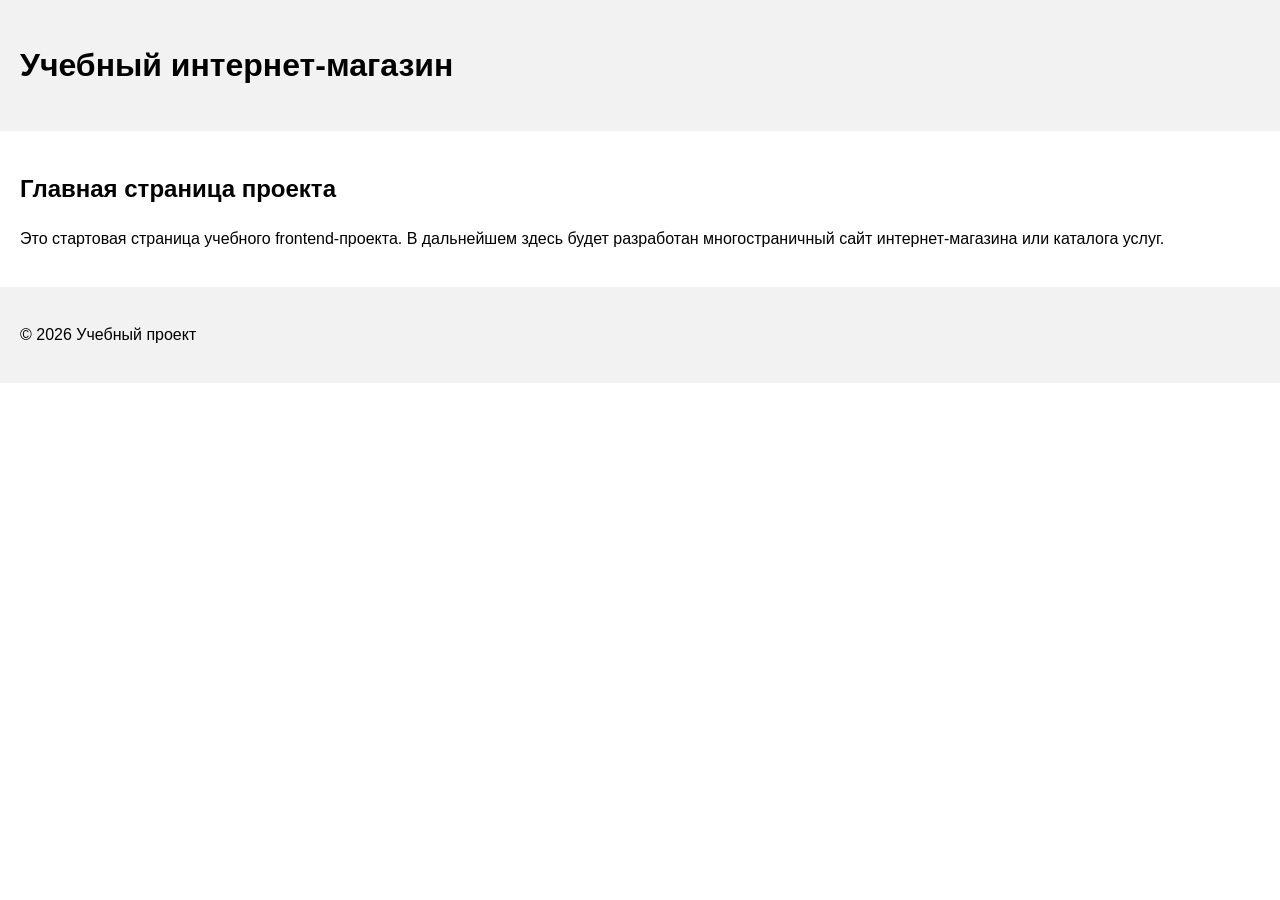
==== index.html @ 60a9a489 "сохраняю свои изменения" ====
<!DOCTYPE html>
<html lang="ru">
<head>
  <meta charset="UTF-8">
  <meta name="viewport" content="width=device-width, initial-scale=1.0">
  <title>Каталог товаров</title>
  <link rel="stylesheet" href="css/style.css">
</head>
<body>
  <header>
    <h1>Учебный интернет-магазин</h1>
  </header>

  <main>
    <section>
      <h2>Главная страница проекта</h2>
      <p>
        Это стартовая страница учебного frontend-проекта.
        В дальнейшем здесь будет разработан многостраничный сайт
        интернет-магазина или каталога услуг.
      </p>
    </section>
  </main>

  <footer>
    <p>&copy; 2026 Учебный проект</p>
  </footer>
</body>
</html>
---- css/style.css ----
body {
  margin: 0;
  font-family: Arial, sans-serif;
  line-height: 1.5;
}

header,
main,
footer {
  padding: 20px;
}

header {
  background-color: #f2f2f2;
}

footer {
  background-color: #f2f2f2;
}
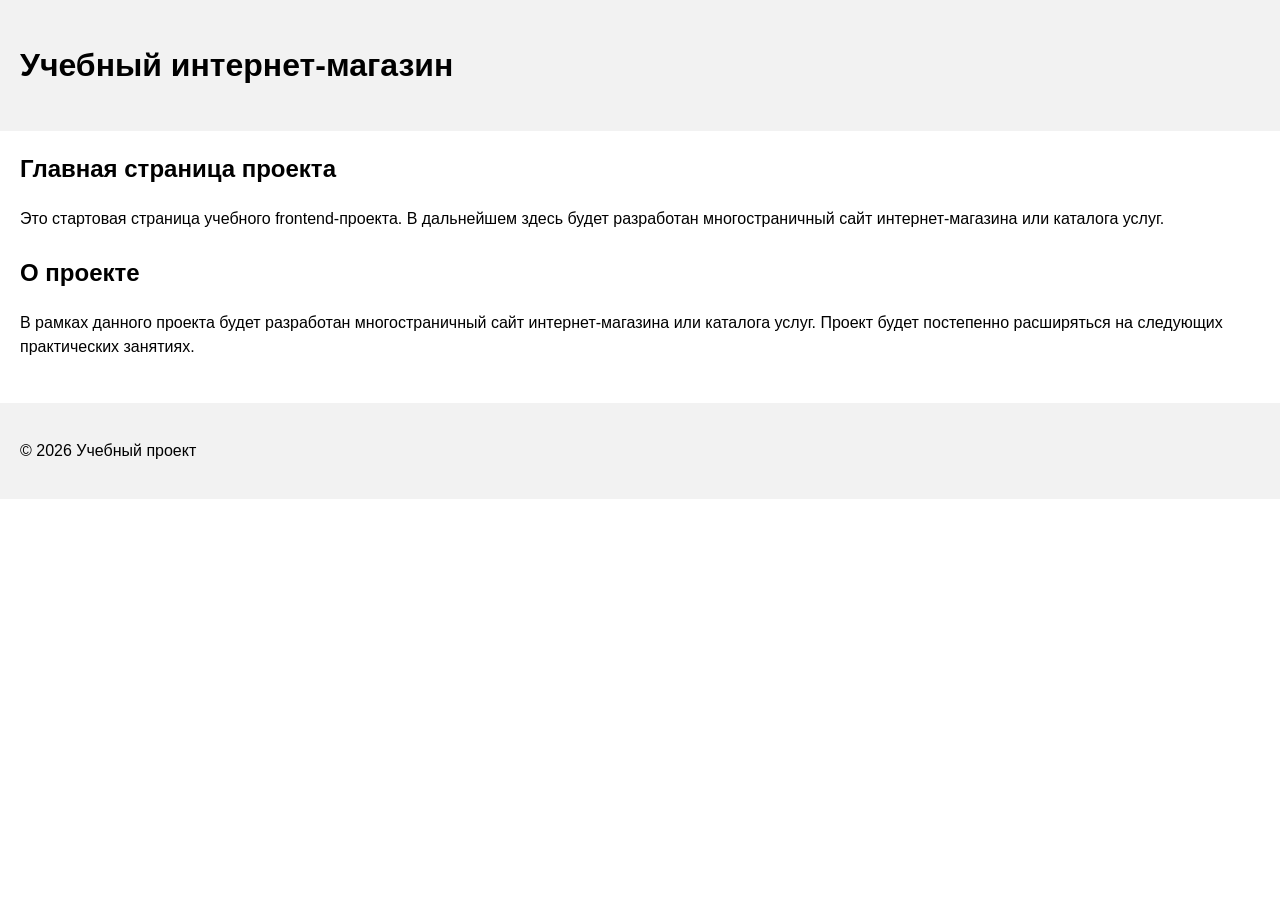
==== commit 9281b2d9: "eghv93r" ====
--- a/index.html
+++ b/index.html
@@ -20,6 +20,15 @@
         интернет-магазина или каталога услуг.
       </p>
     </section>
+    <section>
+  <h2>О проекте</h2>
+  <p>
+    В рамках данного проекта будет разработан многостраничный сайт
+    интернет-магазина или каталога услуг. Проект будет постепенно
+    расширяться на следующих практических занятиях.
+  </p>
+</section>
+
   </main>
 
   <footer>
--- a/css/style.css
+++ b/css/style.css
@@ -17,3 +17,10 @@
 footer {
   background-color: #f2f2f2;
 }
+section {
+  margin-bottom: 24px;
+}
+
+section h2 {
+  margin-top: 0;
+}
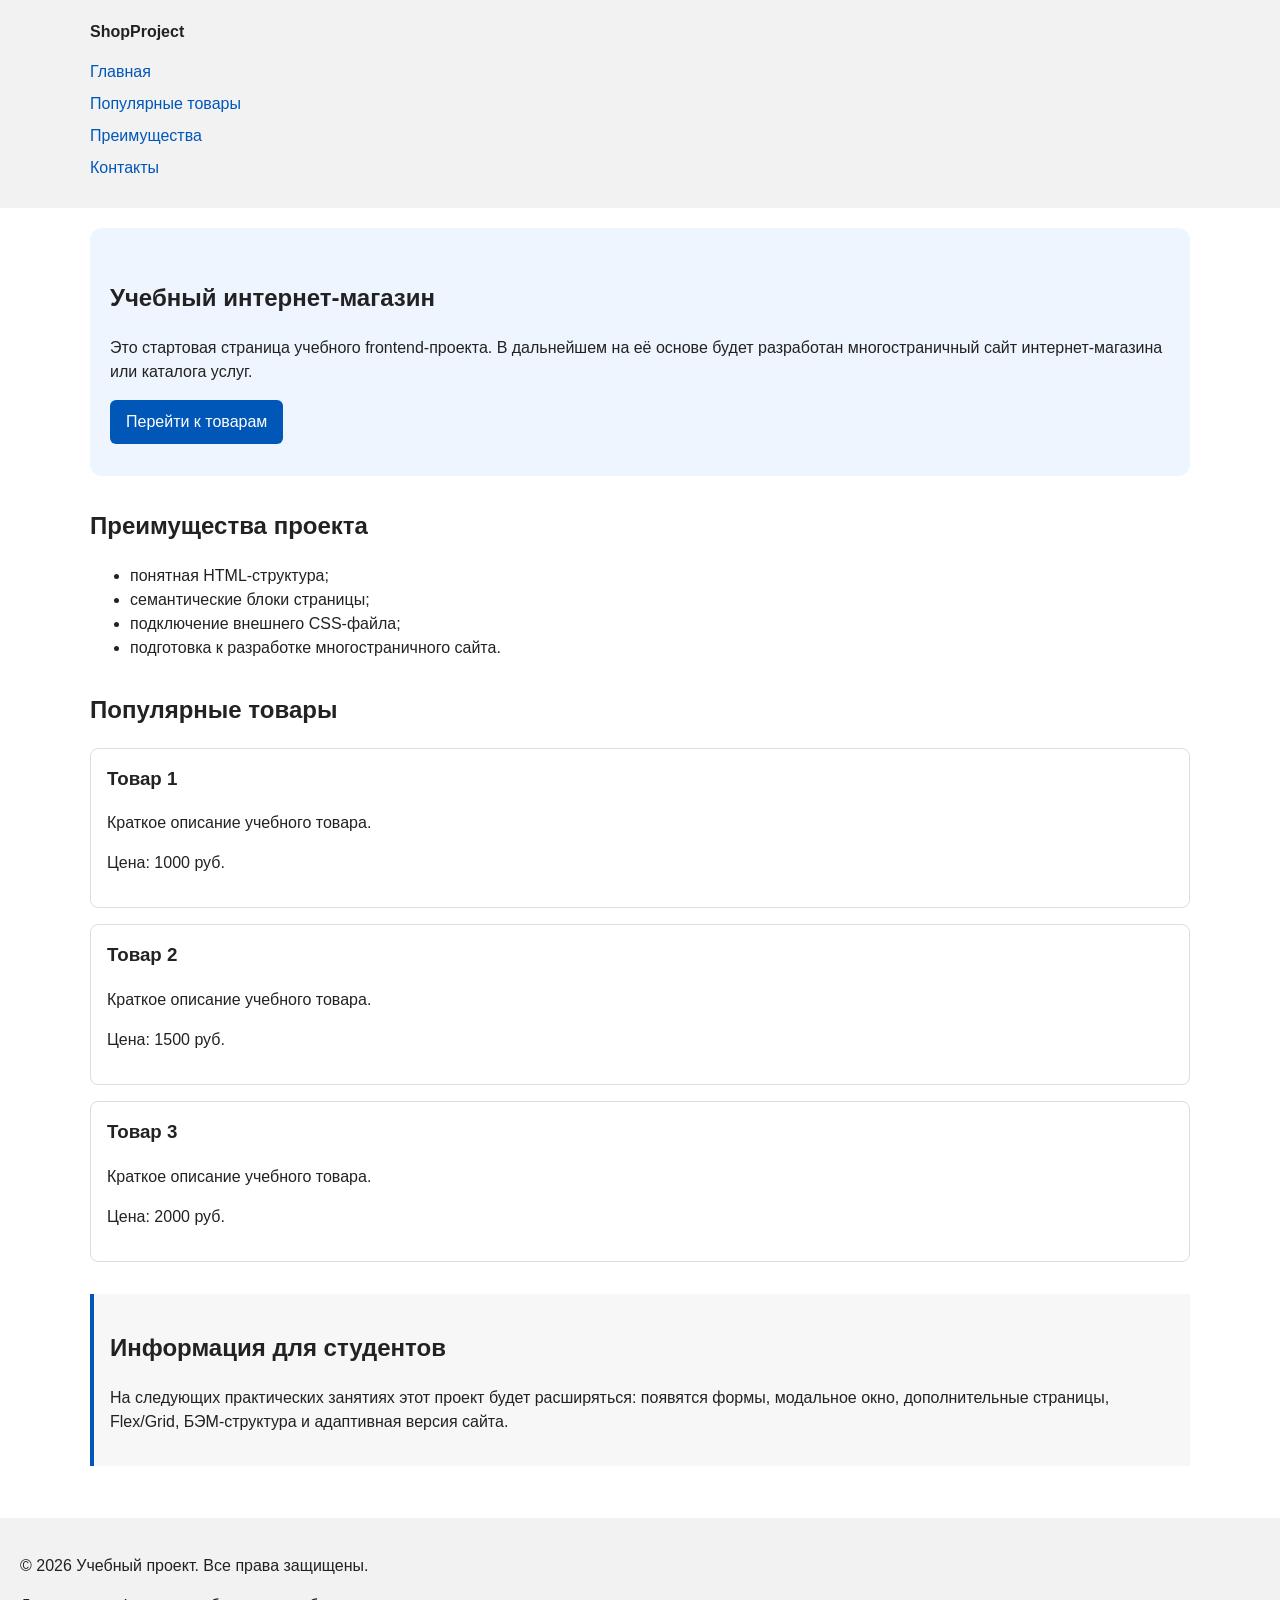
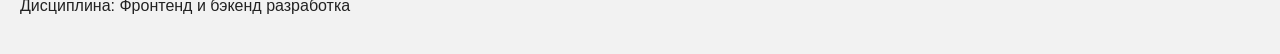
==== commit d2282250: "Сделал HTML и css" ====
--- a/index.html
+++ b/index.html
@@ -3,36 +3,83 @@
 <head>
   <meta charset="UTF-8">
   <meta name="viewport" content="width=device-width, initial-scale=1.0">
-  <title>Каталог товаров</title>
+  <title>Учебный интернет-магазин</title>
   <link rel="stylesheet" href="css/style.css">
 </head>
 <body>
-  <header>
-    <h1>Учебный интернет-магазин</h1>
-  </header>
+    <header>
+  <div class="site-header">
+    <a class="site-logo" href="index.html">ShopProject</a>
 
-  <main>
-    <section>
-      <h2>Главная страница проекта</h2>
-      <p>
-        Это стартовая страница учебного frontend-проекта.
-        В дальнейшем здесь будет разработан многостраничный сайт
-        интернет-магазина или каталога услуг.
-      </p>
-    </section>
-    <section>
-  <h2>О проекте</h2>
+    <nav class="site-nav" aria-label="Основная навигация">
+      <ul class="site-nav__list">
+        <li><a href="index.html">Главная</a></li>
+        <li><a href="#popular">Популярные товары</a></li>
+        <li><a href="#advantages">Преимущества</a></li>
+        <li><a href="#contacts">Контакты</a></li>
+      </ul>
+    </nav>
+  </div>
+</header>
+<main>
+  <!-- Основное содержимое страницы -->
+   <section class="hero">
+  <h1>Учебный интернет-магазин</h1>
   <p>
-    В рамках данного проекта будет разработан многостраничный сайт
-    интернет-магазина или каталога услуг. Проект будет постепенно
-    расширяться на следующих практических занятиях.
+    Это стартовая страница учебного frontend-проекта.
+    В дальнейшем на её основе будет разработан многостраничный сайт
+    интернет-магазина или каталога услуг.
   </p>
+  <a class="button" href="#popular">Перейти к товарам</a>
 </section>
+<section class="section" id="advantages">
+  <h2>Преимущества проекта</h2>
 
-  </main>
+  <ul class="advantages-list">
+    <li>понятная HTML-структура;</li>
+    <li>семантические блоки страницы;</li>
+    <li>подключение внешнего CSS-файла;</li>
+    <li>подготовка к разработке многостраничного сайта.</li>
+  </ul>
+</section>
+<section class="section" id="popular">
+  <h2>Популярные товары</h2>
 
-  <footer>
-    <p>&copy; 2026 Учебный проект</p>
-  </footer>
+  <article class="product-card">
+    <h3>Товар 1</h3>
+    <p>Краткое описание учебного товара.</p>
+    <p>Цена: 1000 руб.</p>
+  </article>
+
+  <article class="product-card">
+    <h3>Товар 2</h3>
+    <p>Краткое описание учебного товара.</p>
+    <p>Цена: 1500 руб.</p>
+  </article>
+
+  <article class="product-card">
+    <h3>Товар 3</h3>
+    <p>Краткое описание учебного товара.</p>
+    <p>Цена: 2000 руб.</p>
+  </article>
+</section>
+<aside class="aside-info">
+  <h2>Информация для студентов</h2>
+  <p>
+    На следующих практических занятиях этот проект будет расширяться:
+    появятся формы, модальное окно, дополнительные страницы, Flex/Grid,
+    БЭМ-структура и адаптивная версия сайта.
+  </p>
+</aside>
+
+</main>
+
+<footer id="contacts">
+  <p>&copy; 2026 Учебный проект. Все права защищены.</p>
+  <p>Дисциплина: Фронтенд и бэкенд разработка</p>
+</footer>
+
+
+
 </body>
 </html>
--- a/css/style.css
+++ b/css/style.css
@@ -1,26 +1,171 @@
+/* 
+  Универсальное правило для всех элементов.
+  border-box делает расчёт размеров более понятным:
+  width включает content, padding и border.
+*/
+* {
+  box-sizing: border-box;
+}
+
+/*
+  Убираем стандартный внешний отступ браузера у body.
+  Без этого вокруг страницы может появиться белая рамка.
+*/
 body {
   margin: 0;
   font-family: Arial, sans-serif;
   line-height: 1.5;
+  color: #222222;
+  background-color: #ffffff;
 }
 
+/*
+  Задаём внутренние отступы для основных областей страницы.
+  Это делает содержимое визуально отделённым от краёв окна браузера.
+*/
 header,
 main,
 footer {
   padding: 20px;
 }
 
+/*
+  Оформляем шапку страницы.
+  Пока используется простой светло-серый фон.
+*/
 header {
   background-color: #f2f2f2;
 }
 
+/*
+  Оформляем подвал страницы тем же фоном,
+  чтобы визуально отделить его от основного содержимого.
+*/
 footer {
   background-color: #f2f2f2;
 }
-section {
-  margin-bottom: 24px;
+
+/*
+  Ограничиваем ширину содержимого шапки,
+  чтобы оно не растягивалось слишком сильно на широких экранах.
+*/
+.site-header {
+  max-width: 1100px;
+  margin: 0 auto;
 }
 
-section h2 {
+/*
+  Оформляем текстовый логотип.
+*/
+.site-logo {
+  font-weight: bold;
+  text-decoration: none;
+  color: #222222;
+}
+
+/*
+  Убираем стандартные отступы и маркеры списка навигации.
+*/
+.site-nav__list {
+  padding: 0;
+  margin: 16px 0 0;
+  list-style: none;
+}
+
+/*
+  Добавляем расстояние между пунктами меню.
+*/
+.site-nav__list li {
+  margin-bottom: 8px;
+}
+
+/*
+  Оформляем ссылки меню.
+*/
+.site-nav__list a {
+  color: #0057b8;
+  text-decoration: none;
+}
+
+/*
+  При наведении мыши подчёркиваем ссылку.
+  Подробно состояния интерфейса будут рассмотрены в практической работе 1.7.
+*/
+.site-nav__list a:hover {
+  text-decoration: underline;
+}
+
+/*
+  Hero-блок — первый крупный блок страницы.
+  Он визуально отделяется от остальных разделов фоном и отступами.
+*/
+.hero {
+  max-width: 1100px;
+  margin: 0 auto 32px;
+  padding: 32px 20px;
+  background-color: #eef5ff;
+  border-radius: 12px;
+}
+
+/*
+  Общий класс для разделов страницы.
+*/
+.section {
+  max-width: 1100px;
+  margin: 0 auto 32px;
+}
+
+/*
+  Убираем лишний верхний отступ у заголовков разделов.
+*/
+.section h2 {
   margin-top: 0;
 }
+
+/*
+  Карточка товара — самостоятельный блок.
+  На следующих занятиях карточки будут доработаны и выстроены в сетку.
+*/
+.product-card {
+  margin-bottom: 16px;
+  padding: 16px;
+  border: 1px solid #dddddd;
+  border-radius: 8px;
+  background-color: #ffffff;
+}
+
+/*
+  Убираем лишний верхний отступ у заголовка карточки.
+*/
+.product-card h3 {
+  margin-top: 0;
+}
+/*
+  Пока это обычная ссылка, но визуально она оформляется как кнопка.
+*/
+.button {
+  display: inline-block;
+  padding: 10px 16px;
+  color: #ffffff;
+  background-color: #0057b8;
+  text-decoration: none;
+  border-radius: 6px;
+}
+
+/*
+  Простое состояние наведения для кнопки.
+*/
+.button:hover {
+  background-color: #003f86;
+}
+
+/*
+  Дополнительный информационный блок.
+*/
+.aside-info {
+  max-width: 1100px;
+  margin: 0 auto 32px;
+  padding: 16px;
+  border-left: 4px solid #0057b8;
+  background-color: #f7f7f7;
+}
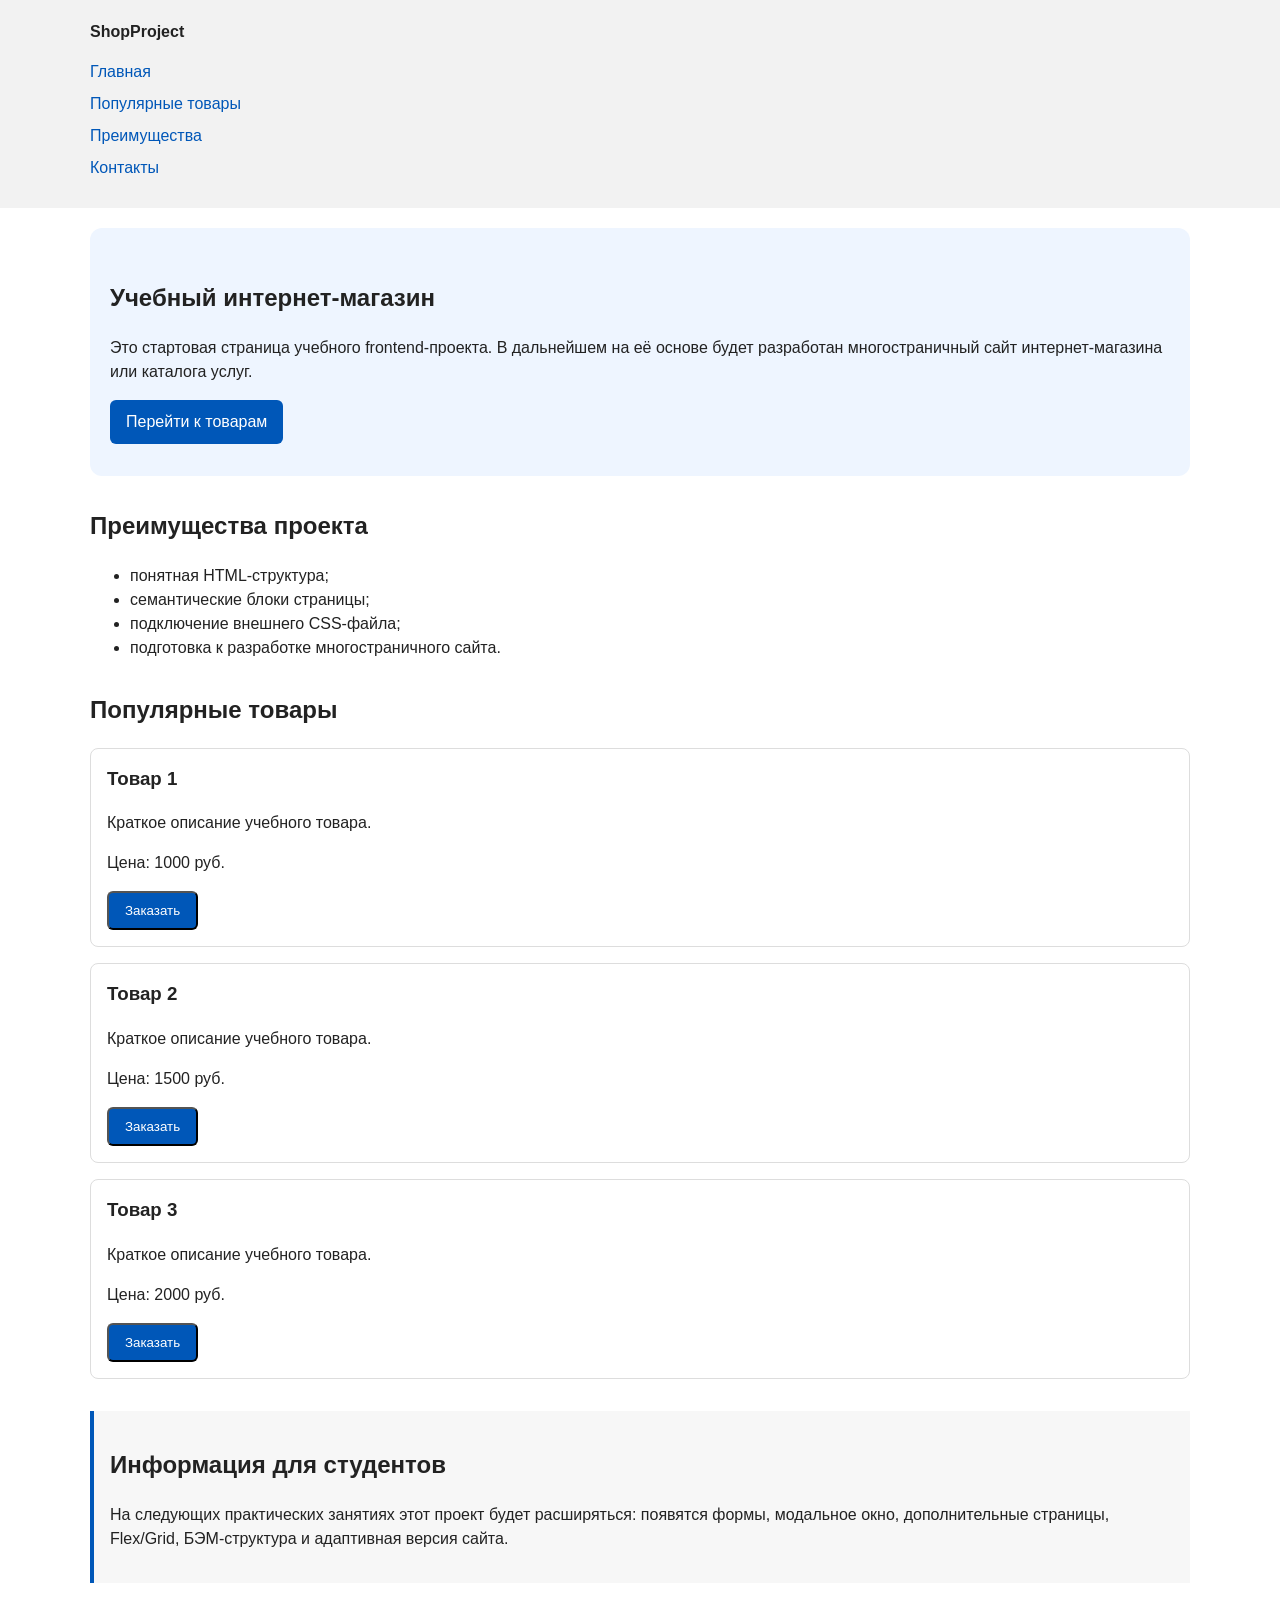
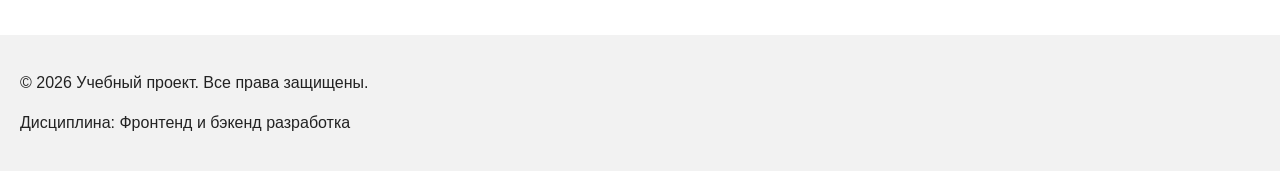
==== commit 7cf08811: "feat: add order form modal and validation" ====
--- a/index.html
+++ b/index.html
@@ -5,6 +5,7 @@
   <meta name="viewport" content="width=device-width, initial-scale=1.0">
   <title>Учебный интернет-магазин</title>
   <link rel="stylesheet" href="css/style.css">
+  <script src="js/main.js" defer></script>
 </head>
 <body>
     <header>
@@ -49,18 +50,27 @@
     <h3>Товар 1</h3>
     <p>Краткое описание учебного товара.</p>
     <p>Цена: 1000 руб.</p>
+    <button class="button product-card__button" type="button" data-product="Товар 1">
+  Заказать
+</button>
   </article>
 
   <article class="product-card">
     <h3>Товар 2</h3>
     <p>Краткое описание учебного товара.</p>
     <p>Цена: 1500 руб.</p>
+    <button class="button product-card__button" type="button" data-product="Товар 1">
+  Заказать
+</button>
   </article>
 
   <article class="product-card">
     <h3>Товар 3</h3>
     <p>Краткое описание учебного товара.</p>
     <p>Цена: 2000 руб.</p>
+    <button class="button product-card__button" type="button" data-product="Товар 1">
+  Заказать
+</button>
   </article>
 </section>
 <aside class="aside-info">
@@ -79,6 +89,103 @@
   <p>Дисциплина: Фронтенд и бэкенд разработка</p>
 </footer>
 
+<dialog class="order-dialog" id="order-dialog" aria-labelledby="order-dialog-title">
+  <h2 id="order-dialog-title">Оформление заявки</h2>
+
+  <form class="order-form" id="order-form" action="#" method="post" novalidate>
+    <input id="selected-product" name="selected-product" type="hidden">
+
+    <div class="form-field">
+      <label for="order-name">Имя</label>
+      <input
+        id="order-name"
+        name="name"
+        type="text"
+        placeholder="Введите ваше имя"
+        minlength="2"
+        autocomplete="given-name"
+        required
+      >
+    </div>
+
+    <div class="form-field">
+      <label for="order-email">E-mail</label>
+      <input
+        id="order-email"
+        name="email"
+        type="email"
+        placeholder="example@mail.ru"
+        autocomplete="email"
+        required
+      >
+    </div>
+
+    <div class="form-field">
+      <label for="order-phone">Телефон</label>
+      <input
+        id="order-phone"
+        name="phone"
+        type="tel"
+        inputmode="tel"
+        placeholder="+7 (900) 000-00-00"
+        pattern="^\+7 \(\d{3}\) \d{3}-\d{2}-\d{2}$"
+        required
+      >
+      <small>Формат: +7 (900) 000-00-00</small>
+    </div>
+
+    <div class="form-field">
+      <label for="order-date">Дата связи</label>
+      <input
+        id="order-date"
+        name="date"
+        type="date"
+      >
+    </div>
+
+    <div class="form-field">
+      <label for="order-topic">Тема заявки</label>
+      <select id="order-topic" name="topic" required>
+        <option value="">Выберите тему</option>
+        <option value="product">Заказ товара</option>
+        <option value="consultation">Консультация</option>
+        <option value="delivery">Доставка</option>
+      </select>
+    </div>
+
+    <div class="form-field">
+      <label for="order-comment">Комментарий</label>
+      <textarea
+        id="order-comment"
+        name="comment"
+        rows="4"
+        placeholder="Укажите дополнительную информацию"
+      ></textarea>
+    </div>
+
+    <div class="form-field form-field--checkbox">
+      <label>
+        <input
+          id="order-agreement"
+          name="agreement"
+          type="checkbox"
+          required
+        >
+        Я согласен на обработку данных
+      </label>
+    </div>
+
+    <div class="form-actions">
+      <button type="button" id="close-order-dialog">Закрыть</button>
+      <button type="submit">Отправить заявку</button>
+    </div>
+  </form>
+</dialog>
+
+<p class="success-message" id="success-message" hidden>
+  Форма успешно отправлена!
+</p>
+
 
 
 </body>
--- a/css/style.css
+++ b/css/style.css
@@ -169,3 +169,106 @@
   border-left: 4px solid #0057b8;
   background-color: #f7f7f7;
 }
+
+
+/*
+  Модальное окно.
+  Элемент dialog сам умеет открываться поверх страницы.
+*/
+.order-dialog {
+  width: min(100% - 32px, 560px);
+  padding: 24px;
+  border: none;
+  border-radius: 12px;
+}
+
+/*
+  Затемнение фона за модальным окном.
+*/
+.order-dialog::backdrop {
+  background-color: rgba(0, 0, 0, 0.5);
+}
+
+/*
+  Поле формы.
+  Каждый блок получает нижний отступ.
+*/
+.form-field {
+  margin-bottom: 16px;
+}
+
+/*
+  Подпись поля.
+*/
+.form-field label {
+  display: block;
+  margin-bottom: 6px;
+}
+
+/*
+  Основные поля формы.
+*/
+.form-field input,
+.form-field select,
+.form-field textarea {
+  width: 100%;
+  padding: 10px 12px;
+  border: 1px solid #cccccc;
+  border-radius: 6px;
+  font: inherit;
+}
+
+/*
+  Checkbox не должен занимать всю ширину.
+*/
+.form-field input[type="checkbox"] {
+  width: auto;
+}
+
+/*
+  Подсказка под полем телефона.
+*/
+.form-field small {
+  display: block;
+  margin-top: 4px;
+  color: #666666;
+}
+
+/*
+  Видимый фокус для клавиатурной навигации.
+*/
+.form-field input:focus-visible,
+.form-field select:focus-visible,
+.form-field textarea:focus-visible,
+.form-actions button:focus-visible {
+  outline: 2px solid #0057b8;
+  outline-offset: 2px;
+}
+
+/*
+  Подсветка ошибочных полей.
+  Атрибут aria-invalid будет добавляться через JavaScript.
+*/
+[aria-invalid="true"] {
+  border-color: #b00020;
+}
+
+/*
+  Кнопки формы.
+*/
+.form-actions {
+  display: flex;
+  gap: 12px;
+  margin-top: 20px;
+}
+
+/*
+  Сообщение об успешной отправке.
+*/
+.success-message {
+  max-width: 1100px;
+  margin: 24px auto;
+  padding: 16px;
+  border-left: 4px solid #168a2f;
+  background-color: #eefaf0;
+}
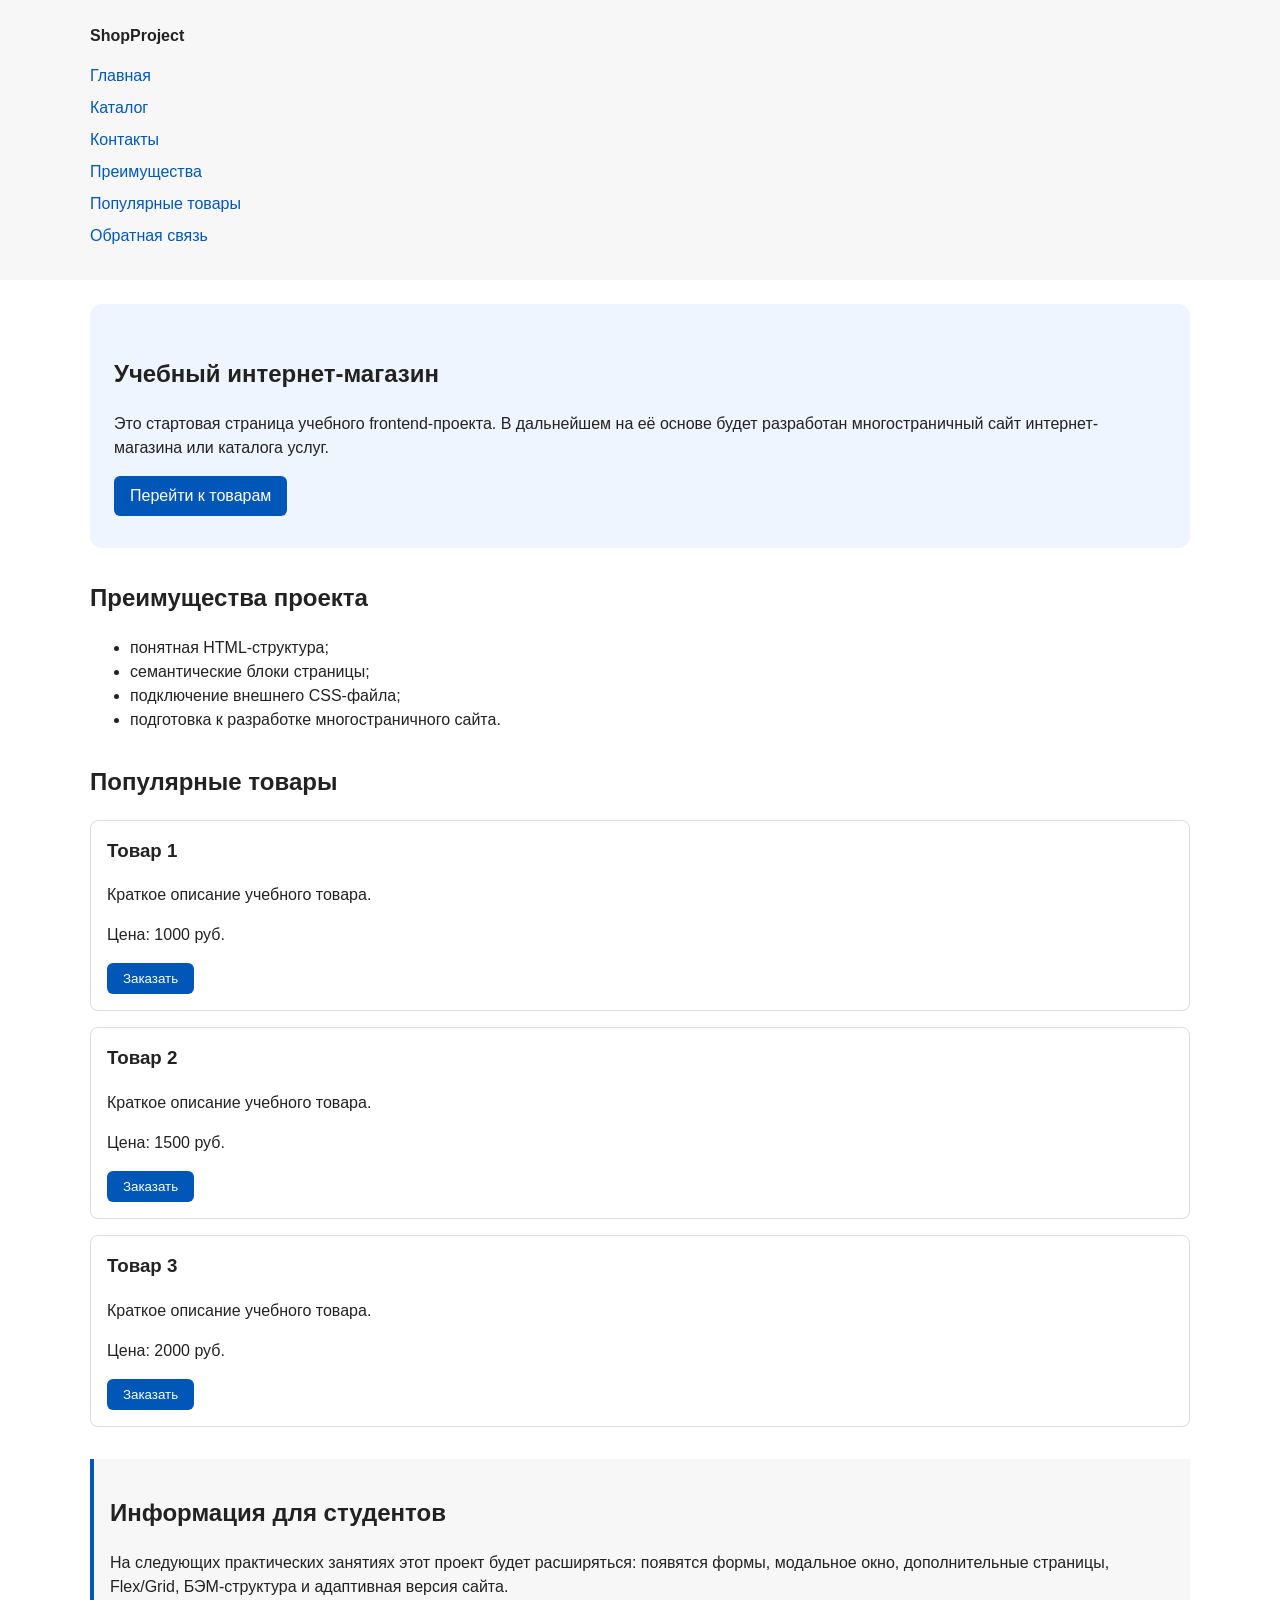
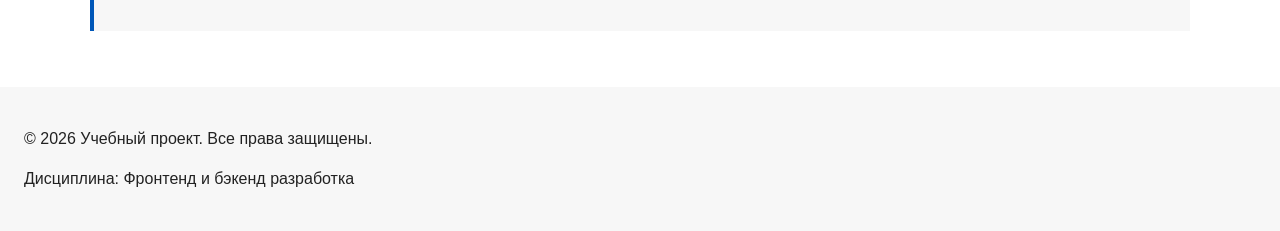
==== commit 95c2b423: "feat: add multi-page structure navigation and anchors" ====
--- a/index.html
+++ b/index.html
@@ -3,6 +3,10 @@
 <head>
   <meta charset="UTF-8">
   <meta name="viewport" content="width=device-width, initial-scale=1.0">
+  <meta property="og:type" content="website">
+  <meta property="og:title" content="Учебный интернет-магазин">
+  <meta property="og:description" content="Учебный frontend-проект интернет-магазина.">
+  <meta property="og:image" content="https://nikitatBe-afk.github.io/kr1-html-css-shop/images/preview.jpg">
   <title>Учебный интернет-магазин</title>
   <link rel="stylesheet" href="css/style.css">
   <script src="js/main.js" defer></script>
@@ -12,14 +16,16 @@
   <div class="site-header">
     <a class="site-logo" href="index.html">ShopProject</a>
 
-    <nav class="site-nav" aria-label="Основная навигация">
-      <ul class="site-nav__list">
-        <li><a href="index.html">Главная</a></li>
-        <li><a href="#popular">Популярные товары</a></li>
-        <li><a href="#advantages">Преимущества</a></li>
-        <li><a href="#contacts">Контакты</a></li>
-      </ul>
-    </nav>
+<nav class="site-nav" aria-label="Основная навигация">
+  <ul class="site-nav__list">
+    <li><a href="index.html">Главная</a></li>
+    <li><a href="catalog.html">Каталог</a></li>
+    <li><a href="contacts.html">Контакты</a></li>
+    <li><a href="index.html#advantages">Преимущества</a></li>
+    <li><a href="index.html#popular">Популярные товары</a></li>
+    <li><a href="index.html#contacts">Обратная связь</a></li>
+  </ul>
+</nav>
   </div>
 </header>
 <main>
--- a/css/style.css
+++ b/css/style.css
@@ -1,3 +1,41 @@
+
+/* ===============================
+   1. Переменные проекта
+   =============================== */
+
+:root {
+  /* Основные цвета проекта */
+  --color-bg: #ffffff;
+  --color-text: #222222;
+  --color-muted: #666666;
+  --color-primary: #0057b8;
+  --color-primary-dark: #003f86;
+  --color-border: #dddddd;
+  --color-surface: #f7f7f7;
+  --color-surface-accent: #eef5ff;
+  --color-danger: #b00020;
+  --color-success: #168a2f;
+  --color-success-bg: #eefaf0;
+  --color-white: #ffffff;
+
+  /* Отступы */
+  --space-xs: 4px;
+  --space-sm: 8px;
+  --space-md: 16px;
+  --space-lg: 24px;
+  --space-xl: 32px;
+
+  /* Скругления */
+  --radius-sm: 6px;
+  --radius-md: 8px;
+  --radius-lg: 12px;
+
+  /* Размеры */
+  --container-width: 1100px;
+}
+
+
+
 /* 
   Универсальное правило для всех элементов.
   border-box делает расчёт размеров более понятным:
@@ -7,26 +45,44 @@
   box-sizing: border-box;
 }
 
-/*
-  Убираем стандартный внешний отступ браузера у body.
-  Без этого вокруг страницы может появиться белая рамка.
-*/
+/* ===============================
+   2. Базовые стили
+   =============================== */
+
+* {
+  box-sizing: border-box;
+}
+
 body {
   margin: 0;
   font-family: Arial, sans-serif;
   line-height: 1.5;
-  color: #222222;
-  background-color: #ffffff;
-}
-
-/*
-  Задаём внутренние отступы для основных областей страницы.
-  Это делает содержимое визуально отделённым от краёв окна браузера.
-*/
+  color: var(--color-text);
+  background-color: var(--color-bg);
+}
+
+/* ===============================
+   3. Общие элементы интерфейса
+   =============================== */
+
+a {
+  color: var(--color-primary);
+}
+
+a:hover {
+  color: var(--color-primary-dark);
+}
+
+a:focus-visible {
+  outline: 2px solid var(--color-primary);
+  outline-offset: 3px;
+}
+
+
 header,
 main,
 footer {
-  padding: 20px;
+  padding: var(--space-lg);
 }
 
 /*
@@ -34,16 +90,18 @@
   Пока используется простой светло-серый фон.
 */
 header {
-  background-color: #f2f2f2;
-}
+  background-color: var(--color-surface);
+}
+
 
 /*
   Оформляем подвал страницы тем же фоном,
   чтобы визуально отделить его от основного содержимого.
 */
 footer {
-  background-color: #f2f2f2;
-}
+  background-color: var(--color-surface);
+}
+
 
 /*
   Ограничиваем ширину содержимого шапки,
@@ -95,17 +153,27 @@
   text-decoration: underline;
 }
 
-/*
-  Hero-блок — первый крупный блок страницы.
-  Он визуально отделяется от остальных разделов фоном и отступами.
-*/
+/* ===============================
+   4. Компоненты страницы
+   =============================== */
+
 .hero {
-  max-width: 1100px;
-  margin: 0 auto 32px;
-  padding: 32px 20px;
-  background-color: #eef5ff;
-  border-radius: 12px;
-}
+  max-width: var(--container-width);
+  margin: 0 auto var(--space-xl);
+  padding: var(--space-xl) var(--space-lg);
+  background-color: var(--color-surface-accent);
+  border-radius: var(--radius-lg);
+}
+
+.section {
+  max-width: var(--container-width);
+  margin: 0 auto var(--space-xl);
+}
+
+.section h2 {
+  margin-top: 0;
+}
+
 
 /*
   Общий класс для разделов страницы.
@@ -127,49 +195,66 @@
   На следующих занятиях карточки будут доработаны и выстроены в сетку.
 */
 .product-card {
-  margin-bottom: 16px;
-  padding: 16px;
-  border: 1px solid #dddddd;
-  border-radius: 8px;
-  background-color: #ffffff;
-}
-
-/*
-  Убираем лишний верхний отступ у заголовка карточки.
-*/
+  margin-bottom: var(--space-md);
+  padding: var(--space-md);
+  border: 1px solid var(--color-border);
+  border-radius: var(--radius-md);
+  background-color: var(--color-bg);
+}
+
+.product-card:hover {
+  border-color: var(--color-primary);
+}
+
 .product-card h3 {
   margin-top: 0;
 }
+
 /*
   Пока это обычная ссылка, но визуально она оформляется как кнопка.
 */
 .button {
   display: inline-block;
-  padding: 10px 16px;
-  color: #ffffff;
-  background-color: #0057b8;
+  padding: var(--space-sm) var(--space-md);
+  color: var(--color-white);
+  background-color: var(--color-primary);
   text-decoration: none;
-  border-radius: 6px;
-}
-
-/*
-  Простое состояние наведения для кнопки.
-*/
+  border: none;
+  border-radius: var(--radius-sm);
+  cursor: pointer;
+}
+
 .button:hover {
-  background-color: #003f86;
-}
+  background-color: var(--color-primary-dark);
+}
+
+.button:focus-visible {
+  outline: 2px solid var(--color-primary);
+  outline-offset: 3px;
+}
+
+.button:disabled {
+  opacity: 0.6;
+  cursor: not-allowed;
+}
+
+
 
 /*
   Дополнительный информационный блок.
 */
 .aside-info {
-  max-width: 1100px;
-  margin: 0 auto 32px;
-  padding: 16px;
-  border-left: 4px solid #0057b8;
-  background-color: #f7f7f7;
-}
-
+  max-width: var(--container-width);
+  margin: 0 auto var(--space-xl);
+  padding: var(--space-md);
+  border-left: 4px solid var(--color-primary);
+  background-color: var(--color-surface);
+}
+
+
+/* ===============================
+   5. Форма и модальное окно
+   =============================== */
 
 /*
   Модальное окно.
@@ -177,10 +262,11 @@
 */
 .order-dialog {
   width: min(100% - 32px, 560px);
-  padding: 24px;
+  padding: var(--space-lg);
   border: none;
-  border-radius: 12px;
-}
+  border-radius: var(--radius-lg);
+}
+
 
 /*
   Затемнение фона за модальным окном.
@@ -194,7 +280,7 @@
   Каждый блок получает нижний отступ.
 */
 .form-field {
-  margin-bottom: 16px;
+  margin-bottom: var(--space-md);
 }
 
 /*
@@ -202,8 +288,9 @@
 */
 .form-field label {
   display: block;
-  margin-bottom: 6px;
-}
+  margin-bottom: var(--space-xs);
+}
+
 
 /*
   Основные поля формы.
@@ -213,10 +300,11 @@
 .form-field textarea {
   width: 100%;
   padding: 10px 12px;
-  border: 1px solid #cccccc;
-  border-radius: 6px;
+  border: 1px solid var(--color-border);
+  border-radius: var(--radius-sm);
   font: inherit;
 }
+
 
 /*
   Checkbox не должен занимать всю ширину.
@@ -230,9 +318,10 @@
 */
 .form-field small {
   display: block;
-  margin-top: 4px;
-  color: #666666;
-}
+  margin-top: var(--space-xs);
+  color: var(--color-muted);
+}
+
 
 /*
   Видимый фокус для клавиатурной навигации.
@@ -245,6 +334,25 @@
   outline-offset: 2px;
 }
 
+.form-field input:hover,
+.form-field select:hover,
+.form-field textarea:hover {
+  border-color: var(--color-primary);
+}
+
+.form-field input:focus-visible,
+.form-field select:focus-visible,
+.form-field textarea:focus-visible,
+.form-actions button:focus-visible {
+  outline: 2px solid var(--color-primary);
+  outline-offset: 3px;
+}
+
+[aria-invalid="true"] {
+  border-color: var(--color-danger);
+}
+
+
 /*
   Подсветка ошибочных полей.
   Атрибут aria-invalid будет добавляться через JavaScript.
@@ -266,9 +374,36 @@
   Сообщение об успешной отправке.
 */
 .success-message {
-  max-width: 1100px;
-  margin: 24px auto;
-  padding: 16px;
-  border-left: 4px solid #168a2f;
-  background-color: #eefaf0;
-}
+  max-width: var(--container-width);
+  margin: var(--space-lg) auto;
+  padding: var(--space-md);
+  border-left: 4px solid var(--color-success);
+  background-color: var(--color-success-bg);
+}
+
+
+.breadcrumbs {
+  max-width: var(--container-width);
+  margin: 0 auto var(--space-md);
+  font-size: 14px;
+  color: var(--color-muted);
+}
+
+.breadcrumbs a {
+  color: var(--color-primary);
+}
+
+.breadcrumbs span::before {
+  content: " / ";
+  color: var(--color-muted);
+}
+
+
+html {
+  scroll-behavior: smooth;
+}
+
+:target {
+  outline: 2px dashed var(--color-primary);
+  outline-offset: 4px;
+}
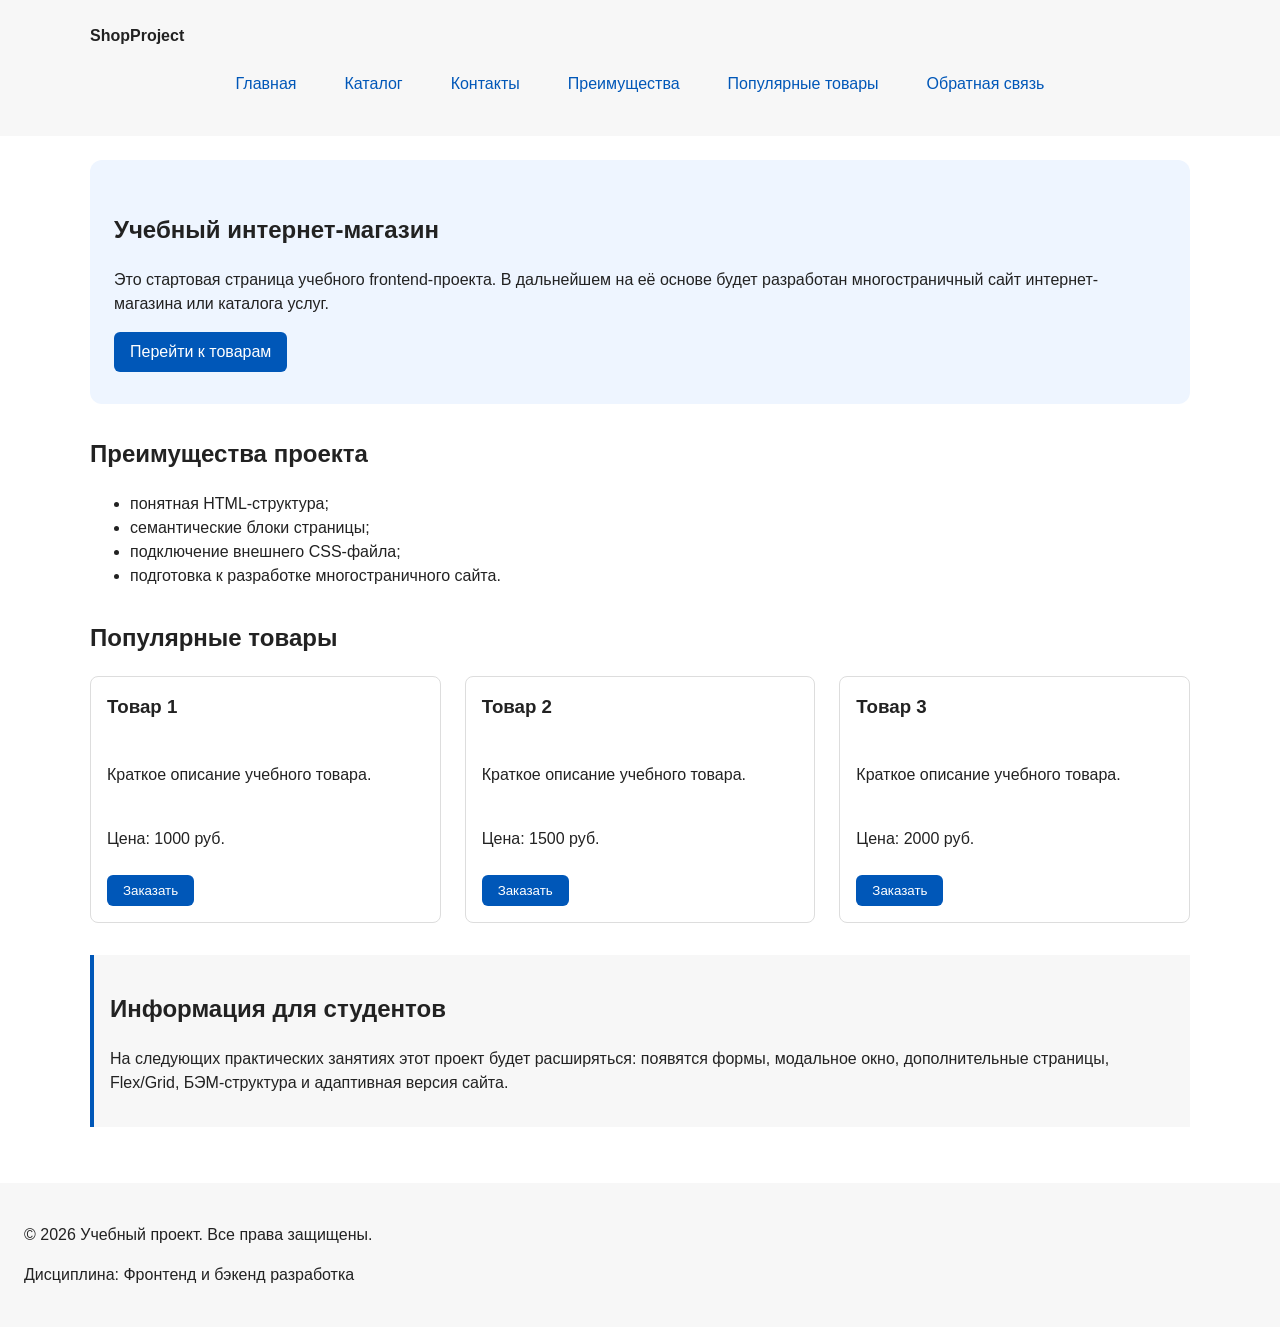
==== commit cfa71e10: "feat: add flex navigation and grid catalog layout" ====
--- a/index.html
+++ b/index.html
@@ -52,32 +52,34 @@
 <section class="section" id="popular">
   <h2>Популярные товары</h2>
 
-  <article class="product-card">
-    <h3>Товар 1</h3>
-    <p>Краткое описание учебного товара.</p>
-    <p>Цена: 1000 руб.</p>
-    <button class="button product-card__button" type="button" data-product="Товар 1">
-  Заказать
-</button>
-  </article>
-
-  <article class="product-card">
-    <h3>Товар 2</h3>
-    <p>Краткое описание учебного товара.</p>
-    <p>Цена: 1500 руб.</p>
-    <button class="button product-card__button" type="button" data-product="Товар 1">
-  Заказать
-</button>
-  </article>
-
-  <article class="product-card">
-    <h3>Товар 3</h3>
-    <p>Краткое описание учебного товара.</p>
-    <p>Цена: 2000 руб.</p>
-    <button class="button product-card__button" type="button" data-product="Товар 1">
-  Заказать
-</button>
-  </article>
+  <div class="products-grid">
+    <article class="product-card">
+      <h3>Товар 1</h3>
+      <p>Краткое описание учебного товара.</p>
+      <p>Цена: 1000 руб.</p>
+      <button class="button product-card__button" type="button" data-product="Товар 1">
+        Заказать
+      </button>
+    </article>
+
+    <article class="product-card">
+      <h3>Товар 2</h3>
+      <p>Краткое описание учебного товара.</p>
+      <p>Цена: 1500 руб.</p>
+      <button class="button product-card__button" type="button" data-product="Товар 2">
+        Заказать
+      </button>
+    </article>
+
+    <article class="product-card">
+      <h3>Товар 3</h3>
+      <p>Краткое описание учебного товара.</p>
+      <p>Цена: 2000 руб.</p>
+      <button class="button product-card__button" type="button" data-product="Товар 3">
+        Заказать
+      </button>
+    </article>
+  </div>
 </section>
 <aside class="aside-info">
   <h2>Информация для студентов</h2>
--- a/css/style.css
+++ b/css/style.css
@@ -125,10 +125,16 @@
   Убираем стандартные отступы и маркеры списка навигации.
 */
 .site-nav__list {
+  display: flex;
+  flex-wrap: wrap;
+  justify-content: center;
+  align-items: center;
+  gap: var(--space-md);
   padding: 0;
-  margin: 16px 0 0;
+  margin: var(--space-md) 0 0;
   list-style: none;
 }
+
 
 /*
   Добавляем расстояние между пунктами меню.
@@ -141,17 +147,23 @@
   Оформляем ссылки меню.
 */
 .site-nav__list a {
-  color: #0057b8;
+  display: inline-block;
+  padding: var(--space-sm) var(--space-md);
+  color: var(--color-primary);
   text-decoration: none;
-}
+  border-radius: var(--radius-sm);
+}
+
 
 /*
   При наведении мыши подчёркиваем ссылку.
   Подробно состояния интерфейса будут рассмотрены в практической работе 1.7.
 */
 .site-nav__list a:hover {
-  text-decoration: underline;
-}
+  color: var(--color-white);
+  background-color: var(--color-primary);
+}
+
 
 /* ===============================
    4. Компоненты страницы
@@ -195,7 +207,10 @@
   На следующих занятиях карточки будут доработаны и выстроены в сетку.
 */
 .product-card {
-  margin-bottom: var(--space-md);
+  display: flex;
+  flex-direction: column;
+  gap: var(--space-sm);
+  margin-bottom: 0;
   padding: var(--space-md);
   border: 1px solid var(--color-border);
   border-radius: var(--radius-md);
@@ -205,6 +220,12 @@
 .product-card:hover {
   border-color: var(--color-primary);
 }
+
+.product-card .button {
+  margin-top: auto;
+  align-self: flex-start;
+}
+
 
 .product-card h3 {
   margin-top: 0;
@@ -407,3 +428,61 @@
   outline: 2px dashed var(--color-primary);
   outline-offset: 4px;
 }
+
+.products-grid {
+  display: grid;
+  grid-template-columns: repeat(3, 1fr);
+  gap: var(--space-lg);
+}
+
+
+.catalog-layout {
+  max-width: var(--container-width);
+  margin: 0 auto var(--space-xl);
+  display: grid;
+  grid-template-columns: 260px 1fr;
+  grid-template-areas: "filters products";
+  gap: var(--space-lg);
+}
+
+.catalog-filters {
+  grid-area: filters;
+  padding: var(--space-md);
+  border: 1px solid var(--color-border);
+  border-radius: var(--radius-md);
+  background-color: var(--color-surface);
+}
+
+.catalog-products {
+  grid-area: products;
+}
+
+
+.filters-form {
+  display: grid;
+  gap: var(--space-md);
+}
+
+.filters-form fieldset {
+  margin: 0;
+  padding: var(--space-md);
+  border: 1px solid var(--color-border);
+  border-radius: var(--radius-sm);
+}
+
+.filters-form legend {
+  font-weight: 700;
+}
+
+.filters-form label {
+  display: block;
+  margin-bottom: var(--space-sm);
+}
+
+.filters-form input[type="number"] {
+  width: 100%;
+  padding: 8px 10px;
+  border: 1px solid var(--color-border);
+  border-radius: var(--radius-sm);
+  font: inherit;
+}
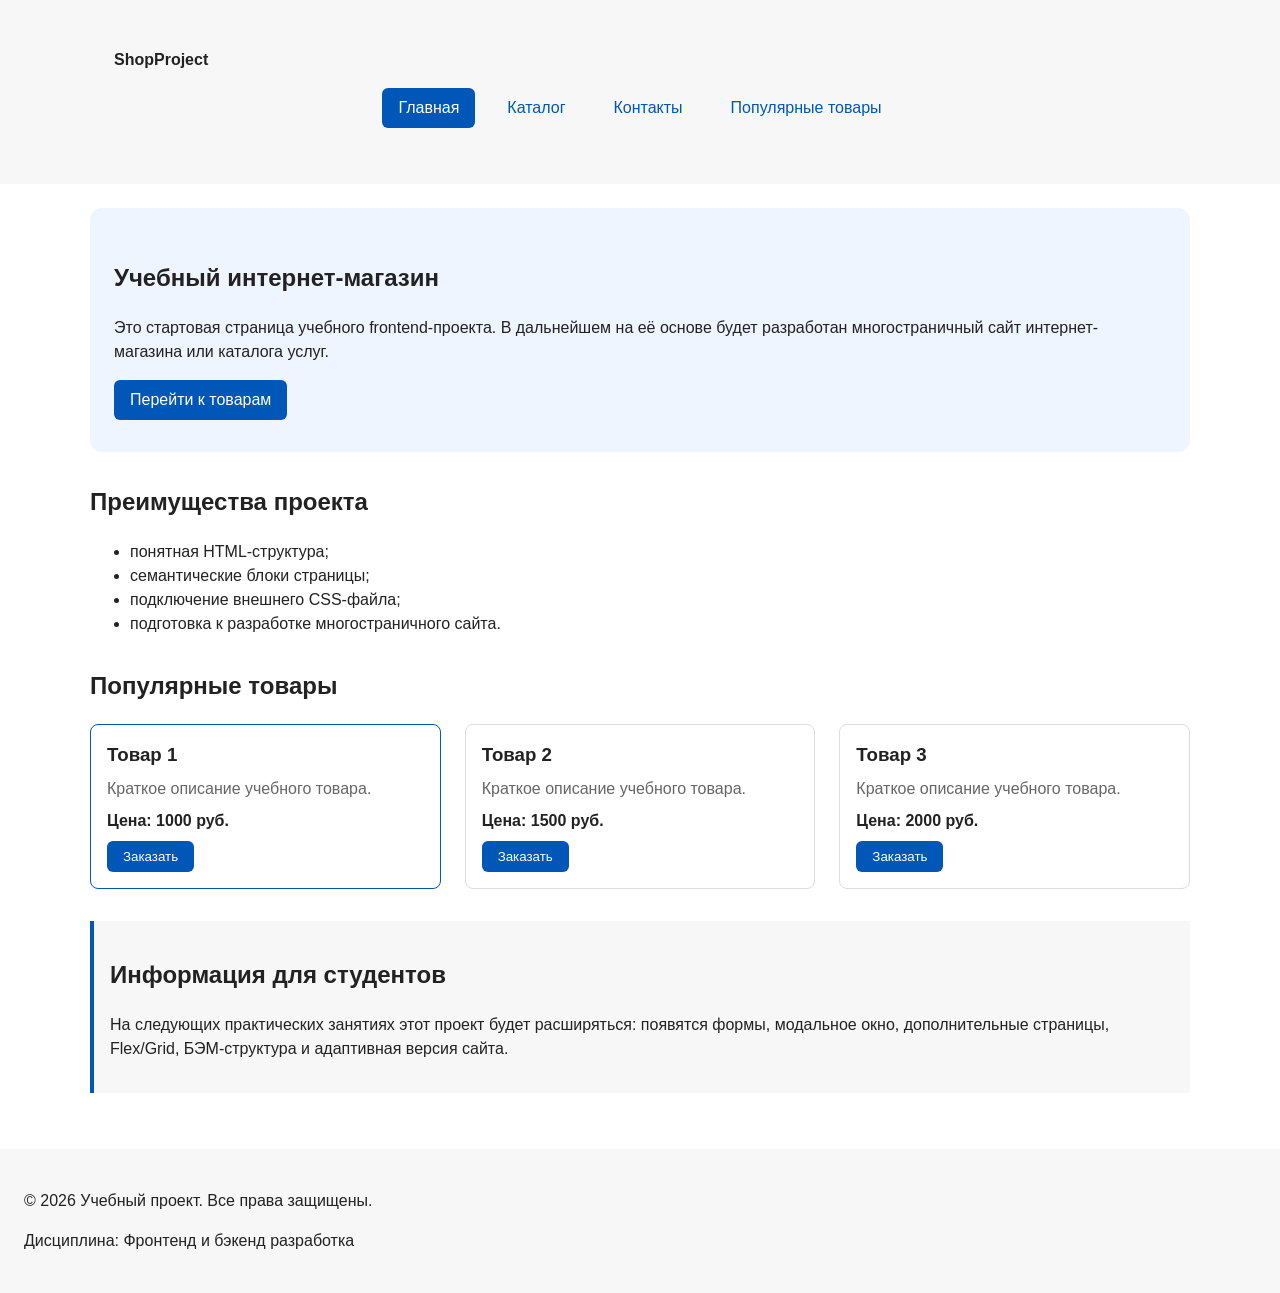
==== commit 65d98ebb: "refactor: apply BEM naming to CSS classes" ====
--- a/index.html
+++ b/index.html
@@ -12,22 +12,30 @@
   <script src="js/main.js" defer></script>
 </head>
 <body>
-    <header>
-  <div class="site-header">
-    <a class="site-logo" href="index.html">ShopProject</a>
-
-<nav class="site-nav" aria-label="Основная навигация">
-  <ul class="site-nav__list">
-    <li><a href="index.html">Главная</a></li>
-    <li><a href="catalog.html">Каталог</a></li>
-    <li><a href="contacts.html">Контакты</a></li>
-    <li><a href="index.html#advantages">Преимущества</a></li>
-    <li><a href="index.html#popular">Популярные товары</a></li>
-    <li><a href="index.html#contacts">Обратная связь</a></li>
-  </ul>
-</nav>
-  </div>
-</header>
+  <header class="site-header">
+    <div class="site-header__inner">
+      <a class="site-header__logo" href="index.html">ShopProject</a>
+
+      <nav class="site-nav" aria-label="Основная навигация">
+        <ul class="site-nav__list">
+          <li class="site-nav__item">
+            <a class="site-nav__link site-nav__link--active" href="index.html" aria-current="page">
+              Главная
+            </a>
+          </li>
+          <li class="site-nav__item">
+            <a class="site-nav__link" href="catalog.html">Каталог</a>
+          </li>
+          <li class="site-nav__item">
+            <a class="site-nav__link" href="contacts.html">Контакты</a>
+          </li>
+          <li class="site-nav__item">
+            <a class="site-nav__link" href="index.html#popular">Популярные товары</a>
+          </li>
+        </ul>
+      </nav>
+    </div>
+  </header>
 <main>
   <!-- Основное содержимое страницы -->
    <section class="hero">
@@ -37,7 +45,7 @@
     В дальнейшем на её основе будет разработан многостраничный сайт
     интернет-магазина или каталога услуг.
   </p>
-  <a class="button" href="#popular">Перейти к товарам</a>
+  <a class="button button--primary" href="#popular">Перейти к товарам</a>
 </section>
 <section class="section" id="advantages">
   <h2>Преимущества проекта</h2>
@@ -53,29 +61,29 @@
   <h2>Популярные товары</h2>
 
   <div class="products-grid">
+    <article class="product-card product-card--featured">
+      <h3 class="product-card__title">Товар 1</h3>
+      <p class="product-card__description">Краткое описание учебного товара.</p>
+      <p class="product-card__price">Цена: 1000 руб.</p>
+      <button class="button button--primary product-card__button" type="button" data-product="Товар 1">
+        Заказать
+      </button>
+    </article>
+
     <article class="product-card">
-      <h3>Товар 1</h3>
-      <p>Краткое описание учебного товара.</p>
-      <p>Цена: 1000 руб.</p>
-      <button class="button product-card__button" type="button" data-product="Товар 1">
+      <h3 class="product-card__title">Товар 2</h3>
+      <p class="product-card__description">Краткое описание учебного товара.</p>
+      <p class="product-card__price">Цена: 1500 руб.</p>
+      <button class="button button--primary product-card__button" type="button" data-product="Товар 2">
         Заказать
       </button>
     </article>
 
     <article class="product-card">
-      <h3>Товар 2</h3>
-      <p>Краткое описание учебного товара.</p>
-      <p>Цена: 1500 руб.</p>
-      <button class="button product-card__button" type="button" data-product="Товар 2">
-        Заказать
-      </button>
-    </article>
-
-    <article class="product-card">
-      <h3>Товар 3</h3>
-      <p>Краткое описание учебного товара.</p>
-      <p>Цена: 2000 руб.</p>
-      <button class="button product-card__button" type="button" data-product="Товар 3">
+      <h3 class="product-card__title">Товар 3</h3>
+      <p class="product-card__description">Краткое описание учебного товара.</p>
+      <p class="product-card__price">Цена: 2000 руб.</p>
+      <button class="button button--primary product-card__button" type="button" data-product="Товар 3">
         Заказать
       </button>
     </article>
@@ -98,14 +106,15 @@
 </footer>
 
 <dialog class="order-dialog" id="order-dialog" aria-labelledby="order-dialog-title">
-  <h2 id="order-dialog-title">Оформление заявки</h2>
+  <h2 class="order-dialog__title" id="order-dialog-title">Оформление заявки</h2>
 
   <form class="order-form" id="order-form" action="#" method="post" novalidate>
     <input id="selected-product" name="selected-product" type="hidden">
 
-    <div class="form-field">
-      <label for="order-name">Имя</label>
-      <input
+    <div class="order-form__field">
+      <label class="order-form__label" for="order-name">Имя</label>
+      <input
+        class="order-form__input"
         id="order-name"
         name="name"
         type="text"
@@ -116,9 +125,10 @@
       >
     </div>
 
-    <div class="form-field">
-      <label for="order-email">E-mail</label>
-      <input
+    <div class="order-form__field">
+      <label class="order-form__label" for="order-email">E-mail</label>
+      <input
+        class="order-form__input"
         id="order-email"
         name="email"
         type="email"
@@ -128,9 +138,10 @@
       >
     </div>
 
-    <div class="form-field">
-      <label for="order-phone">Телефон</label>
-      <input
+    <div class="order-form__field">
+      <label class="order-form__label" for="order-phone">Телефон</label>
+      <input
+        class="order-form__input"
         id="order-phone"
         name="phone"
         type="tel"
@@ -139,21 +150,22 @@
         pattern="^\+7 \(\d{3}\) \d{3}-\d{2}-\d{2}$"
         required
       >
-      <small>Формат: +7 (900) 000-00-00</small>
-    </div>
-
-    <div class="form-field">
-      <label for="order-date">Дата связи</label>
-      <input
+      <small class="order-form__hint">Формат: +7 (900) 000-00-00</small>
+    </div>
+
+    <div class="order-form__field">
+      <label class="order-form__label" for="order-date">Дата связи</label>
+      <input
+        class="order-form__input"
         id="order-date"
         name="date"
         type="date"
       >
     </div>
 
-    <div class="form-field">
-      <label for="order-topic">Тема заявки</label>
-      <select id="order-topic" name="topic" required>
+    <div class="order-form__field">
+      <label class="order-form__label" for="order-topic">Тема заявки</label>
+      <select class="order-form__select" id="order-topic" name="topic" required>
         <option value="">Выберите тему</option>
         <option value="product">Заказ товара</option>
         <option value="consultation">Консультация</option>
@@ -161,9 +173,10 @@
       </select>
     </div>
 
-    <div class="form-field">
-      <label for="order-comment">Комментарий</label>
+    <div class="order-form__field">
+      <label class="order-form__label" for="order-comment">Комментарий</label>
       <textarea
+        class="order-form__textarea"
         id="order-comment"
         name="comment"
         rows="4"
@@ -171,9 +184,10 @@
       ></textarea>
     </div>
 
-    <div class="form-field form-field--checkbox">
-      <label>
+    <div class="order-form__field order-form__field--checkbox">
+      <label class="order-form__label">
         <input
+          class="order-form__checkbox"
           id="order-agreement"
           name="agreement"
           type="checkbox"
@@ -183,9 +197,13 @@
       </label>
     </div>
 
-    <div class="form-actions">
-      <button type="button" id="close-order-dialog">Закрыть</button>
-      <button type="submit">Отправить заявку</button>
+    <div class="order-form__actions">
+      <button class="button button--secondary" type="button" id="close-order-dialog">
+        Закрыть
+      </button>
+      <button class="button button--primary" type="submit">
+        Отправить заявку
+      </button>
     </div>
   </form>
 </dialog>
--- a/css/style.css
+++ b/css/style.css
@@ -89,9 +89,10 @@
   Оформляем шапку страницы.
   Пока используется простой светло-серый фон.
 */
-header {
+.site-header {
   background-color: var(--color-surface);
 }
+
 
 
 /*
@@ -107,19 +108,22 @@
   Ограничиваем ширину содержимого шапки,
   чтобы оно не растягивалось слишком сильно на широких экранах.
 */
-.site-header {
-  max-width: 1100px;
+.site-header__inner {
+  max-width: var(--container-width);
   margin: 0 auto;
-}
+  padding: var(--space-lg);
+}
+
 
 /*
   Оформляем текстовый логотип.
 */
-.site-logo {
-  font-weight: bold;
+.site-header__logo {
+  font-weight: 700;
+  color: var(--color-text);
   text-decoration: none;
-  color: #222222;
-}
+}
+
 
 /*
   Убираем стандартные отступы и маркеры списка навигации.
@@ -136,17 +140,18 @@
 }
 
 
+
 /*
   Добавляем расстояние между пунктами меню.
 */
-.site-nav__list li {
+.site-nav__item {
   margin-bottom: 8px;
 }
 
 /*
   Оформляем ссылки меню.
 */
-.site-nav__list a {
+.site-nav__link {
   display: inline-block;
   padding: var(--space-sm) var(--space-md);
   color: var(--color-primary);
@@ -155,14 +160,26 @@
 }
 
 
+
 /*
   При наведении мыши подчёркиваем ссылку.
   Подробно состояния интерфейса будут рассмотрены в практической работе 1.7.
 */
-.site-nav__list a:hover {
+.site-nav__link:hover {
   color: var(--color-white);
   background-color: var(--color-primary);
 }
+
+.site-nav__link:focus-visible {
+  outline: 2px solid var(--color-primary);
+  outline-offset: 3px;
+}
+
+.site-nav__link--active {
+  color: var(--color-white);
+  background-color: var(--color-primary);
+}
+
 
 
 /* ===============================
@@ -210,21 +227,52 @@
   display: flex;
   flex-direction: column;
   gap: var(--space-sm);
-  margin-bottom: 0;
   padding: var(--space-md);
   border: 1px solid var(--color-border);
   border-radius: var(--radius-md);
   background-color: var(--color-bg);
 }
 
+
 .product-card:hover {
   border-color: var(--color-primary);
 }
 
-.product-card .button {
+.product-card--featured {
+  border-color: var(--color-primary);
+}
+
+.product-card--discount {
+  border-color: var(--color-danger);
+}
+
+
+.product-card__title {
+  margin: 0;
+  color: var(--color-text);
+}
+
+.product-card__description {
+  margin: 0;
+  color: var(--color-muted);
+}
+
+.product-card__price {
+  margin: 0;
+  font-weight: 700;
+}
+
+.product-card--discount .product-card__price {
+  color: var(--color-danger);
+}
+
+
+
+.product-card__button {
   margin-top: auto;
   align-self: flex-start;
 }
+
 
 
 .product-card h3 {
